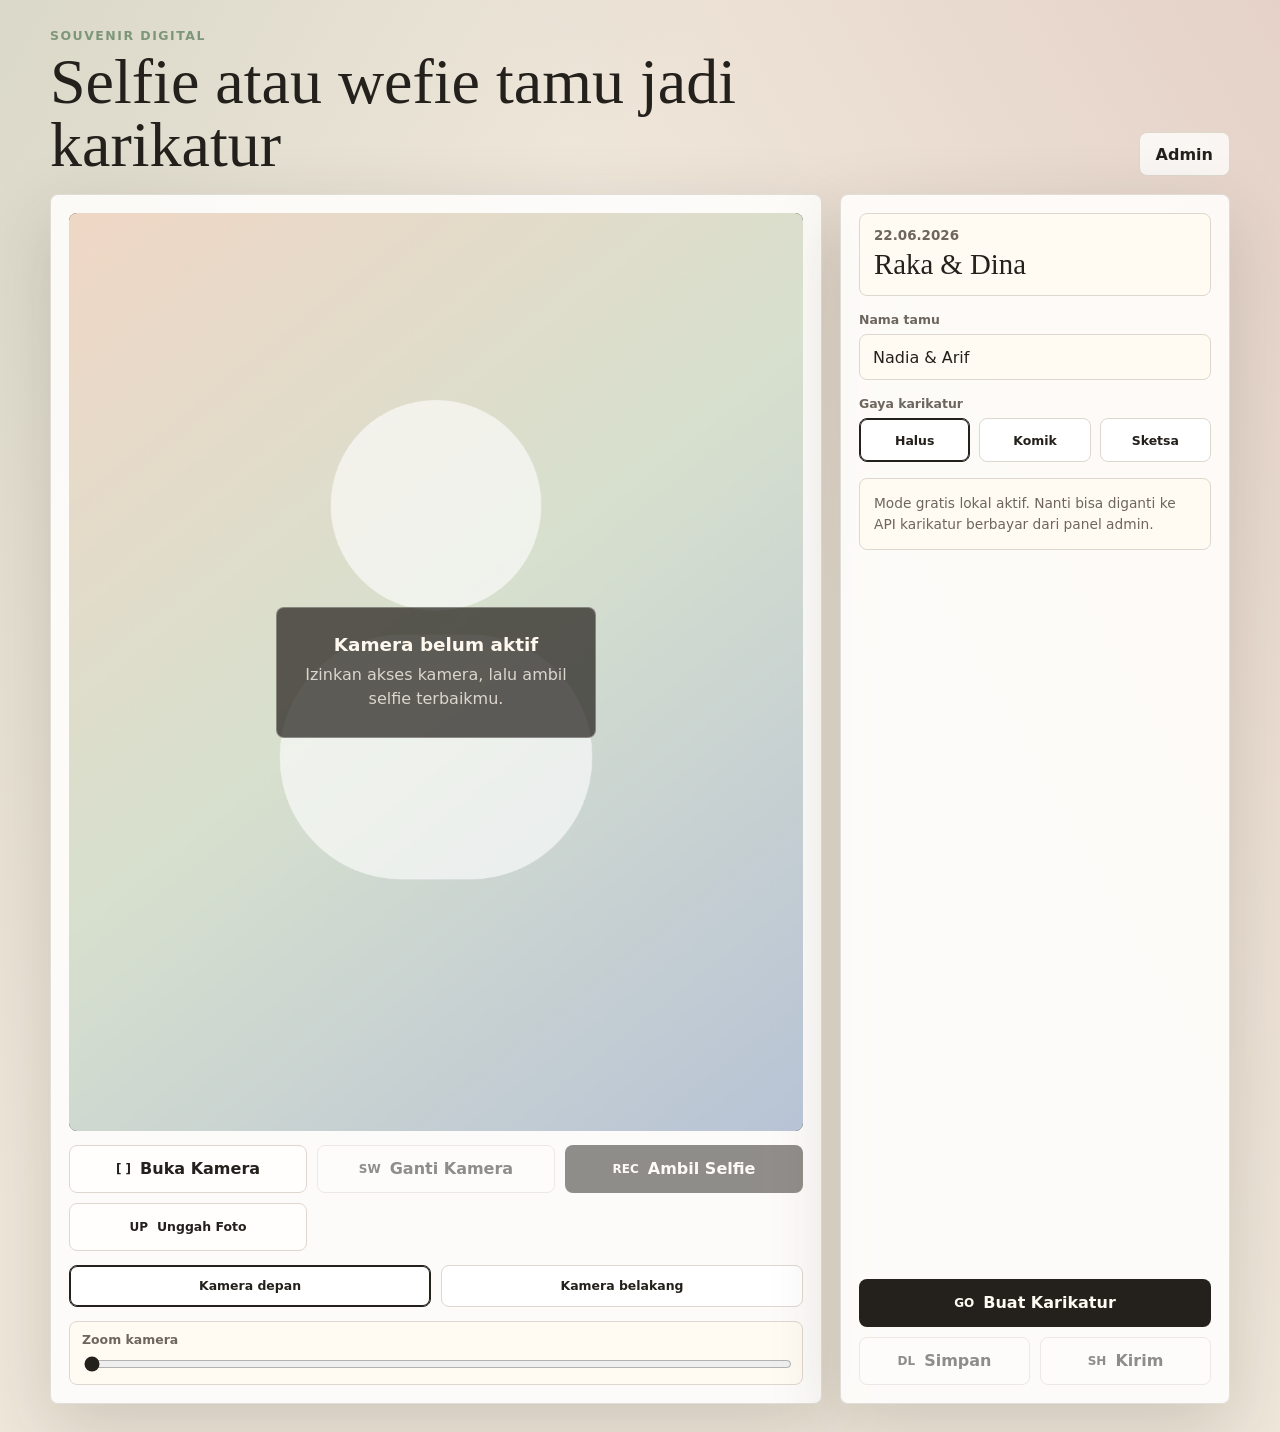
==== index.html @ d435fc64 "Add camera zoom control" ====
<!doctype html>
<html lang="id">
  <head>
    <meta charset="utf-8" />
    <meta name="viewport" content="width=device-width, initial-scale=1" />
    <title>Souvenir Selfie Pernikahan</title>
    <link rel="stylesheet" href="styles.css" />
  </head>
  <body data-page="guest">
    <main class="app-shell">
      <section class="studio">
        <header class="topbar">
          <div>
            <p class="eyebrow">Souvenir digital</p>
            <h1 id="guestTitle">Selfie atau wefie tamu jadi karikatur</h1>
          </div>
          <nav class="page-links" aria-label="Navigasi">
            <a href="admin.html" id="guestAdminLink">Admin</a>
          </nav>
        </header>

        <section class="admin-gate" id="guestAdminGate" hidden>
          <div class="control-panel login-card">
            <p class="eyebrow">Akses admin</p>
            <h2>Masukkan password admin</h2>
            <div class="field-group">
              <label for="guestAdminPassword">Password</label>
              <input id="guestAdminPassword" type="password" autocomplete="current-password" />
            </div>
            <div class="gate-actions">
              <button class="primary-button wide" id="guestAdminLogin" type="button">Masuk Admin</button>
              <button class="secondary-button wide" id="guestAdminCancel" type="button">Batal</button>
            </div>
            <p class="status-text" id="guestAdminStatus"></p>
          </div>
        </section>

        <div class="workspace guest-workspace">
          <section class="camera-panel" aria-label="Area kamera">
            <div class="preview-frame" id="previewFrame">
              <video id="camera" autoplay playsinline muted></video>
              <canvas id="workCanvas" width="1080" height="1350"></canvas>
              <div class="camera-empty" id="cameraEmpty">
                <strong>Kamera belum aktif</strong>
                <span>Izinkan akses kamera, lalu ambil selfie terbaikmu.</span>
              </div>
            </div>

            <div class="capture-actions">
              <button class="secondary-button" id="startCamera" type="button">
                <span class="button-icon">[ ]</span>
                Buka Kamera
              </button>
              <button class="secondary-button" id="switchCamera" type="button" disabled>
                <span class="button-icon">SW</span>
                Ganti Kamera
              </button>
              <button class="primary-button" id="capturePhoto" type="button" disabled>
                <span class="button-icon">REC</span>
                Ambil Selfie
              </button>
              <label class="secondary-button upload-button">
                <span class="button-icon">UP</span>
                Unggah Foto
                <input id="uploadPhoto" type="file" accept="image/*" />
              </label>
            </div>

            <div class="camera-facing" role="radiogroup" aria-label="Pilihan kamera">
              <label>
                <input type="radio" name="cameraFacing" value="user" checked />
                <span>Kamera depan</span>
              </label>
              <label>
                <input type="radio" name="cameraFacing" value="environment" />
                <span>Kamera belakang</span>
              </label>
            </div>

            <div class="field-group camera-zoom">
              <label for="cameraZoom">Zoom kamera</label>
              <input id="cameraZoom" type="range" min="1" max="2" step="0.05" value="1" />
            </div>
          </section>

          <aside class="control-panel" aria-label="Kontrol souvenir">
            <div class="couple-card">
              <span id="eventDate">22.06.2026</span>
              <strong id="coupleName">Raka & Dina</strong>
            </div>

            <div class="field-group">
              <label for="guestName">Nama tamu</label>
              <input id="guestName" type="text" value="Nadia & Arif" maxlength="32" />
            </div>

            <div class="field-group">
              <span class="label-text">Gaya karikatur</span>
              <div class="segmented" role="radiogroup" aria-label="Gaya karikatur">
                <label>
                  <input type="radio" name="style" value="soft" checked />
                  <span>Halus</span>
                </label>
                <label>
                  <input type="radio" name="style" value="comic" />
                  <span>Komik</span>
                </label>
                <label>
                  <input type="radio" name="style" value="sketch" />
                  <span>Sketsa</span>
                </label>
              </div>
            </div>

            <div class="engine-note">
              Mode gratis lokal aktif. Nanti bisa diganti ke API karikatur berbayar dari panel admin.
            </div>

            <div class="compare-card" id="compareCard" hidden>
              <div class="compare-view" id="compareView">
                <img id="beforeImage" alt="Foto asli tamu" />
                <div class="compare-after" id="compareAfter">
                  <img id="afterImage" alt="Karikatur dengan twibbon" />
                </div>
                <div class="compare-line" id="compareLine"></div>
              </div>
              <div class="field-group">
                <label for="compareSlider">Foto asli menjadi karikatur</label>
                <input id="compareSlider" type="range" min="0" max="100" value="55" />
              </div>
            </div>

            <div class="send-panel">
              <button class="primary-button wide" id="renderGift" type="button">
                <span class="button-icon">GO</span>
                Buat Karikatur
              </button>
              <div class="action-grid">
                <button class="secondary-button wide" id="saveGift" type="button" disabled>
                  <span class="button-icon">DL</span>
                  Simpan
                </button>
                <button class="secondary-button wide" id="shareGift" type="button" disabled>
                  <span class="button-icon">SH</span>
                  Kirim
                </button>
              </div>
            </div>
          </aside>
        </div>
      </section>
    </main>

    <script src="app-config.js"></script>
    <script src="script.js"></script>
  </body>
</html>
---- styles.css ----
:root {
  --ink: #24211d;
  --muted: #6e665e;
  --line: #ded7ce;
  --paper: #fffaf2;
  --panel: #fffefd;
  --sage: #7d967a;
  --rose: #b86f73;
  --gold: #b98b3e;
  --shadow: 0 22px 70px rgba(52, 43, 32, 0.18);
}

* {
  box-sizing: border-box;
}

[hidden] {
  display: none !important;
}

body {
  margin: 0;
  min-height: 100vh;
  color: var(--ink);
  font-family:
    Inter, ui-sans-serif, system-ui, -apple-system, BlinkMacSystemFont, "Segoe UI",
    sans-serif;
  background:
    linear-gradient(120deg, rgba(125, 150, 122, 0.18), transparent 34%),
    linear-gradient(240deg, rgba(184, 111, 115, 0.18), transparent 38%),
    #efe7da;
}

button,
input,
textarea,
select {
  font: inherit;
}

.app-shell {
  width: min(1180px, calc(100% - 32px));
  margin: 0 auto;
  padding: 28px 0;
}

.studio {
  min-height: calc(100vh - 56px);
  display: flex;
  flex-direction: column;
  gap: 18px;
}

.topbar {
  display: flex;
  align-items: end;
  justify-content: space-between;
  gap: 20px;
}

.eyebrow {
  margin: 0 0 8px;
  color: var(--sage);
  font-size: 0.78rem;
  font-weight: 800;
  letter-spacing: 0.12em;
  text-transform: uppercase;
}

h1 {
  max-width: 760px;
  margin: 0;
  font-family: Georgia, "Times New Roman", serif;
  font-size: clamp(2.1rem, 5vw, 4.8rem);
  font-weight: 500;
  line-height: 0.98;
  letter-spacing: 0;
}

.page-links {
  display: flex;
  gap: 10px;
}

.page-links a {
  min-height: 44px;
  padding: 0 16px;
  border: 1px solid var(--line);
  border-radius: 8px;
  display: inline-flex;
  align-items: center;
  color: var(--ink);
  background: rgba(255, 254, 253, 0.8);
  font-weight: 800;
  text-decoration: none;
}

.workspace {
  flex: 1;
  display: grid;
  grid-template-columns: minmax(0, 1fr) 390px;
  gap: 18px;
  align-items: stretch;
}

.admin-workspace {
  grid-template-columns: 430px minmax(0, 1fr);
}

.camera-panel,
.control-panel {
  border: 1px solid rgba(85, 73, 58, 0.16);
  border-radius: 8px;
  background: rgba(255, 254, 253, 0.88);
  box-shadow: var(--shadow);
}

.camera-panel {
  padding: 18px;
  display: flex;
  flex-direction: column;
  gap: 14px;
}

.control-panel {
  padding: 18px;
  display: flex;
  flex-direction: column;
  gap: 16px;
}

.preview-frame,
.admin-preview {
  position: relative;
  flex: 1;
  min-height: 520px;
  aspect-ratio: 4 / 5;
  overflow: hidden;
  border-radius: 8px;
  background: #28241f;
  display: grid;
  place-items: center;
}

.admin-preview {
  min-height: 680px;
  background: var(--paper);
}

video,
canvas {
  position: absolute;
  inset: 0;
  width: 100%;
  height: 100%;
  object-fit: cover;
}

canvas {
  display: none;
}

.admin-preview canvas {
  display: block;
  object-fit: contain;
  cursor: move;
}

.camera-empty {
  position: relative;
  z-index: 2;
  max-width: 320px;
  padding: 26px;
  border: 1px solid rgba(255, 255, 255, 0.28);
  border-radius: 8px;
  color: #fff8ef;
  text-align: center;
  background: rgba(36, 33, 29, 0.72);
}

.camera-empty strong,
.camera-empty span {
  display: block;
}

.camera-empty strong {
  margin-bottom: 8px;
  font-size: 1.15rem;
}

.camera-empty span {
  color: rgba(255, 248, 239, 0.78);
  line-height: 1.5;
}

.capture-actions,
.send-panel {
  display: grid;
  grid-template-columns: repeat(3, minmax(0, 1fr));
  gap: 10px;
}

.camera-facing {
  display: grid;
  grid-template-columns: 1fr 1fr;
  gap: 10px;
}

.camera-facing label {
  cursor: pointer;
}

.camera-facing input {
  position: absolute;
  opacity: 0;
  pointer-events: none;
}

.camera-facing span {
  min-height: 42px;
  border: 1px solid var(--line);
  border-radius: 8px;
  display: grid;
  place-items: center;
  color: var(--ink);
  background: #fff;
}

.camera-facing input:checked + span {
  border-color: var(--ink);
  box-shadow: inset 0 0 0 1px var(--ink);
}

.camera-zoom {
  border: 1px solid var(--line);
  border-radius: 8px;
  padding: 10px 12px;
  background: var(--paper);
}

.send-panel {
  grid-template-columns: 1fr;
  margin-top: auto;
  padding-top: 10px;
}

.action-grid {
  display: grid;
  grid-template-columns: 1fr 1fr;
  gap: 10px;
}

.field-grid {
  display: grid;
  grid-template-columns: 1fr 1fr;
  gap: 10px;
}

.field-group {
  display: grid;
  gap: 7px;
}

.field-hint {
  color: var(--muted);
  font-size: 0.78rem;
  line-height: 1.45;
}

.text-settings {
  border-top: 1px solid var(--line);
  border-bottom: 1px solid var(--line);
  padding: 14px 0;
  display: grid;
  gap: 12px;
}

.range-row {
  display: grid;
  grid-template-columns: 120px minmax(0, 1fr) 48px;
  gap: 10px;
  align-items: center;
}

.range-row output {
  color: var(--muted);
  font-size: 0.8rem;
  font-weight: 800;
  text-align: right;
}

label,
.label-text {
  color: var(--muted);
  font-size: 0.78rem;
  font-weight: 750;
}

input[type="text"] {
  width: 100%;
  min-height: 46px;
  border: 1px solid var(--line);
  border-radius: 8px;
  padding: 0 13px;
  color: var(--ink);
  background: var(--paper);
  outline: none;
}

textarea {
  width: 100%;
  min-height: 92px;
  border: 1px solid var(--line);
  border-radius: 8px;
  padding: 12px 13px;
  color: var(--ink);
  background: var(--paper);
  outline: none;
  resize: vertical;
}

input[type="password"] {
  width: 100%;
  min-height: 46px;
  border: 1px solid var(--line);
  border-radius: 8px;
  padding: 0 13px;
  color: var(--ink);
  background: var(--paper);
  outline: none;
}

select,
input[type="color"] {
  width: 100%;
  min-height: 46px;
  border: 1px solid var(--line);
  border-radius: 8px;
  padding: 0 12px;
  color: var(--ink);
  background: var(--paper);
  outline: none;
}

input[type="color"] {
  padding: 5px;
}

input[type="text"]:focus,
input[type="password"]:focus,
textarea:focus,
select:focus,
input[type="range"]:focus {
  border-color: var(--sage);
  box-shadow: 0 0 0 3px rgba(125, 150, 122, 0.22);
}

.segmented {
  display: grid;
  grid-template-columns: repeat(auto-fit, minmax(110px, 1fr));
  gap: 9px;
}

.segmented label {
  cursor: pointer;
}

.segmented input,
.upload-button input,
.dropzone input {
  position: absolute;
  opacity: 0;
  pointer-events: none;
}

.segmented span {
  min-height: 44px;
  border: 1px solid var(--line);
  border-radius: 8px;
  padding: 0 10px;
  display: flex;
  align-items: center;
  justify-content: center;
  color: var(--ink);
  background: #fff;
}

.segmented input:checked + span {
  border-color: var(--ink);
  box-shadow: inset 0 0 0 1px var(--ink);
}

.dropzone {
  min-height: 112px;
  border: 1px dashed #b8aa98;
  border-radius: 8px;
  padding: 18px;
  display: grid;
  place-items: center;
  color: var(--muted);
  background: var(--paper);
  text-align: center;
  cursor: pointer;
}

button,
.upload-button {
  min-height: 48px;
  border: 0;
  border-radius: 8px;
  padding: 0 14px;
  display: inline-flex;
  align-items: center;
  justify-content: center;
  gap: 9px;
  cursor: pointer;
  font-weight: 800;
  text-align: center;
}

button:disabled {
  cursor: not-allowed;
  opacity: 0.5;
}

.primary-button {
  color: #fffaf2;
  background: #24211d;
}

.secondary-button {
  border: 1px solid var(--line);
  color: var(--ink);
  background: #fffefd;
}

.button-icon {
  font-size: 0.75rem;
  line-height: 1;
}

.wide {
  width: 100%;
}

.couple-card,
.compare-card,
.engine-note,
.info-box {
  border: 1px solid var(--line);
  border-radius: 8px;
  padding: 14px;
  background: var(--paper);
}

.engine-note,
.info-box,
.status-text {
  color: var(--muted);
  font-size: 0.86rem;
  line-height: 1.5;
}

.info-box {
  display: grid;
  gap: 6px;
}

.info-box strong {
  color: var(--ink);
}

.info-box span {
  color: var(--muted);
}

.login-panel,
.admin-gate {
  display: grid;
  place-items: center;
  min-height: 58vh;
}

.admin-gate {
  position: fixed;
  inset: 0;
  z-index: 20;
  min-height: 100vh;
  padding: 20px;
  background: rgba(36, 33, 29, 0.42);
  backdrop-filter: blur(8px);
}

.login-card {
  width: min(440px, 100%);
}

.login-card h2 {
  margin: 0;
  font-family: Georgia, "Times New Roman", serif;
  font-size: 2rem;
  font-weight: 500;
}

.manager-workspace {
  grid-template-columns: minmax(0, 1fr) 390px;
}

.gate-actions {
  display: grid;
  grid-template-columns: 1fr 1fr;
  gap: 10px;
}

.preview-toolbar {
  display: flex;
  align-items: center;
  justify-content: space-between;
  gap: 12px;
  color: var(--muted);
  font-size: 0.86rem;
}

.preview-toolbar .secondary-button {
  min-height: 38px;
}

.couple-card span,
.couple-card strong {
  display: block;
}

.couple-card span {
  margin-bottom: 5px;
  color: var(--muted);
  font-size: 0.84rem;
  font-weight: 800;
}

.couple-card strong {
  font-family: Georgia, "Times New Roman", serif;
  font-size: 1.8rem;
  font-weight: 500;
}

.compare-card {
  display: grid;
  gap: 12px;
}

.compare-card[hidden] {
  display: none;
}

.compare-view {
  position: relative;
  aspect-ratio: 4 / 5;
  overflow: hidden;
  border-radius: 8px;
  background: #2c2823;
}

.compare-view img {
  position: absolute;
  inset: 0;
  width: 100%;
  height: 100%;
  object-fit: cover;
}

.compare-after {
  position: absolute;
  inset: 0;
  width: 100%;
  overflow: hidden;
  clip-path: inset(0 45% 0 0);
}

.compare-after img {
  width: 100%;
}

.compare-line {
  position: absolute;
  top: 0;
  bottom: 0;
  left: 55%;
  width: 2px;
  background: #fffaf2;
  pointer-events: none;
}

input[type="range"] {
  width: 100%;
  accent-color: var(--ink);
}

@media (max-width: 980px) {
  .workspace,
  .admin-workspace {
    grid-template-columns: 1fr;
  }

  .topbar {
    align-items: stretch;
    flex-direction: column;
  }

  .preview-frame {
    min-height: 62vh;
  }

  .admin-preview {
    min-height: 70vh;
  }
}

@media (max-width: 620px) {
  .app-shell {
    width: min(100% - 20px, 1180px);
    padding: 12px 0;
  }

  .studio {
    min-height: calc(100vh - 24px);
  }

  .capture-actions,
  .camera-facing,
  .field-grid,
  .segmented {
    grid-template-columns: 1fr;
  }

  .camera-panel,
  .control-panel {
    padding: 12px;
  }

  .preview-frame {
    min-height: 58vh;
  }
}
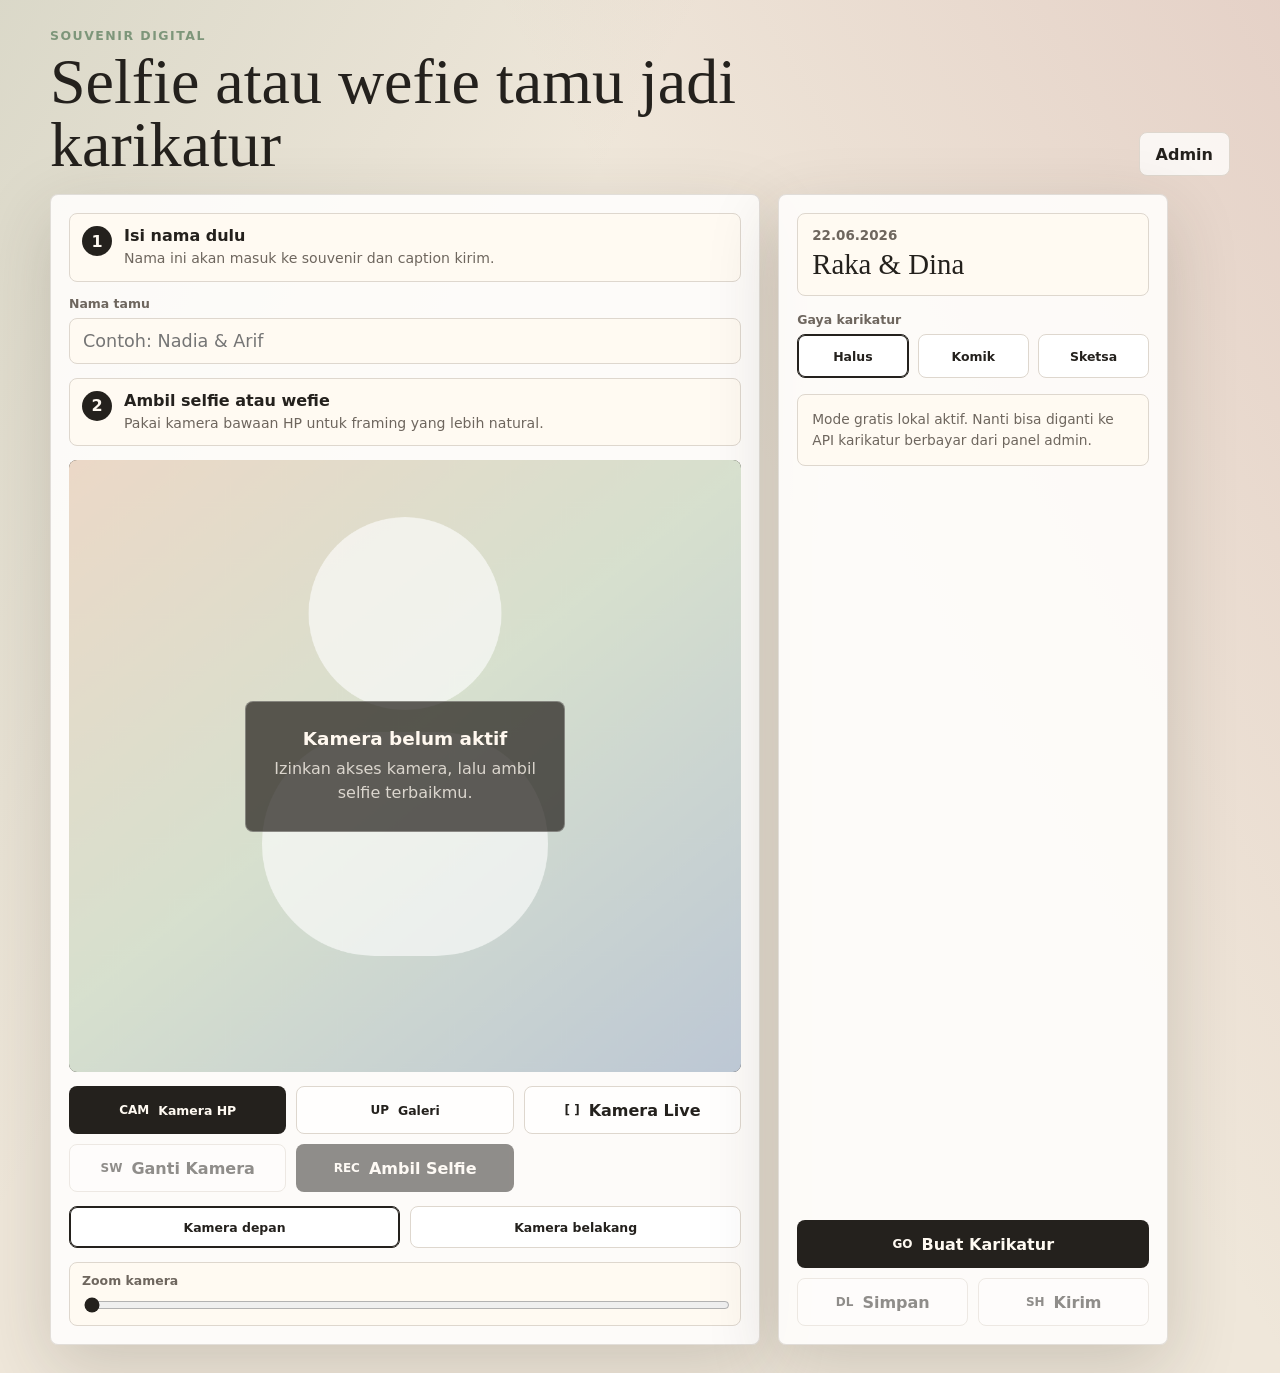
==== commit d14107dd: "Improve guest photo capture flow" ====
--- a/index.html
+++ b/index.html
@@ -37,6 +37,27 @@
 
         <div class="workspace guest-workspace">
           <section class="camera-panel" aria-label="Area kamera">
+            <div class="guest-step">
+              <span>1</span>
+              <div>
+                <strong>Isi nama dulu</strong>
+                <p>Nama ini akan masuk ke souvenir dan caption kirim.</p>
+              </div>
+            </div>
+
+            <div class="field-group guest-name-panel">
+              <label for="guestName">Nama tamu</label>
+              <input id="guestName" type="text" value="" placeholder="Contoh: Nadia & Arif" maxlength="32" />
+            </div>
+
+            <div class="guest-step">
+              <span>2</span>
+              <div>
+                <strong>Ambil selfie atau wefie</strong>
+                <p>Pakai kamera bawaan HP untuk framing yang lebih natural.</p>
+              </div>
+            </div>
+
             <div class="preview-frame" id="previewFrame">
               <video id="camera" autoplay playsinline muted></video>
               <canvas id="workCanvas" width="1080" height="1350"></canvas>
@@ -47,9 +68,19 @@
             </div>
 
             <div class="capture-actions">
+              <label class="primary-button upload-button">
+                <span class="button-icon">CAM</span>
+                Kamera HP
+                <input id="deviceCameraPhoto" type="file" accept="image/*" capture="user" />
+              </label>
+              <label class="secondary-button upload-button">
+                <span class="button-icon">UP</span>
+                Galeri
+                <input id="uploadPhoto" type="file" accept="image/*" />
+              </label>
               <button class="secondary-button" id="startCamera" type="button">
                 <span class="button-icon">[ ]</span>
-                Buka Kamera
+                Kamera Live
               </button>
               <button class="secondary-button" id="switchCamera" type="button" disabled>
                 <span class="button-icon">SW</span>
@@ -59,11 +90,6 @@
                 <span class="button-icon">REC</span>
                 Ambil Selfie
               </button>
-              <label class="secondary-button upload-button">
-                <span class="button-icon">UP</span>
-                Unggah Foto
-                <input id="uploadPhoto" type="file" accept="image/*" />
-              </label>
             </div>
 
             <div class="camera-facing" role="radiogroup" aria-label="Pilihan kamera">
@@ -87,11 +113,6 @@
             <div class="couple-card">
               <span id="eventDate">22.06.2026</span>
               <strong id="coupleName">Raka & Dina</strong>
-            </div>
-
-            <div class="field-group">
-              <label for="guestName">Nama tamu</label>
-              <input id="guestName" type="text" value="Nadia & Arif" maxlength="32" />
             </div>
 
             <div class="field-group">
--- a/styles.css
+++ b/styles.css
@@ -107,6 +107,10 @@
   grid-template-columns: 430px minmax(0, 1fr);
 }
 
+.guest-workspace {
+  grid-template-columns: minmax(0, 0.92fr) 390px;
+}
+
 .camera-panel,
 .control-panel {
   border: 1px solid rgba(85, 73, 58, 0.16);
@@ -120,6 +124,51 @@
   display: flex;
   flex-direction: column;
   gap: 14px;
+}
+
+.guest-workspace .preview-frame {
+  min-height: 420px;
+  max-height: 68vh;
+}
+
+.guest-step {
+  display: flex;
+  gap: 12px;
+  align-items: flex-start;
+  border: 1px solid var(--line);
+  border-radius: 8px;
+  padding: 12px;
+  background: var(--paper);
+}
+
+.guest-step span {
+  width: 30px;
+  height: 30px;
+  border-radius: 999px;
+  display: grid;
+  place-items: center;
+  color: #fffaf2;
+  background: var(--ink);
+  font-weight: 800;
+  flex: 0 0 auto;
+}
+
+.guest-step strong,
+.guest-step p {
+  display: block;
+  margin: 0;
+}
+
+.guest-step p {
+  margin-top: 3px;
+  color: var(--muted);
+  font-size: 0.88rem;
+  line-height: 1.45;
+}
+
+.guest-name-panel input {
+  min-height: 54px;
+  font-size: 1.1rem;
 }
 
 .control-panel {
@@ -597,7 +646,8 @@
 
 @media (max-width: 980px) {
   .workspace,
-  .admin-workspace {
+  .admin-workspace,
+  .guest-workspace {
     grid-template-columns: 1fr;
   }
 
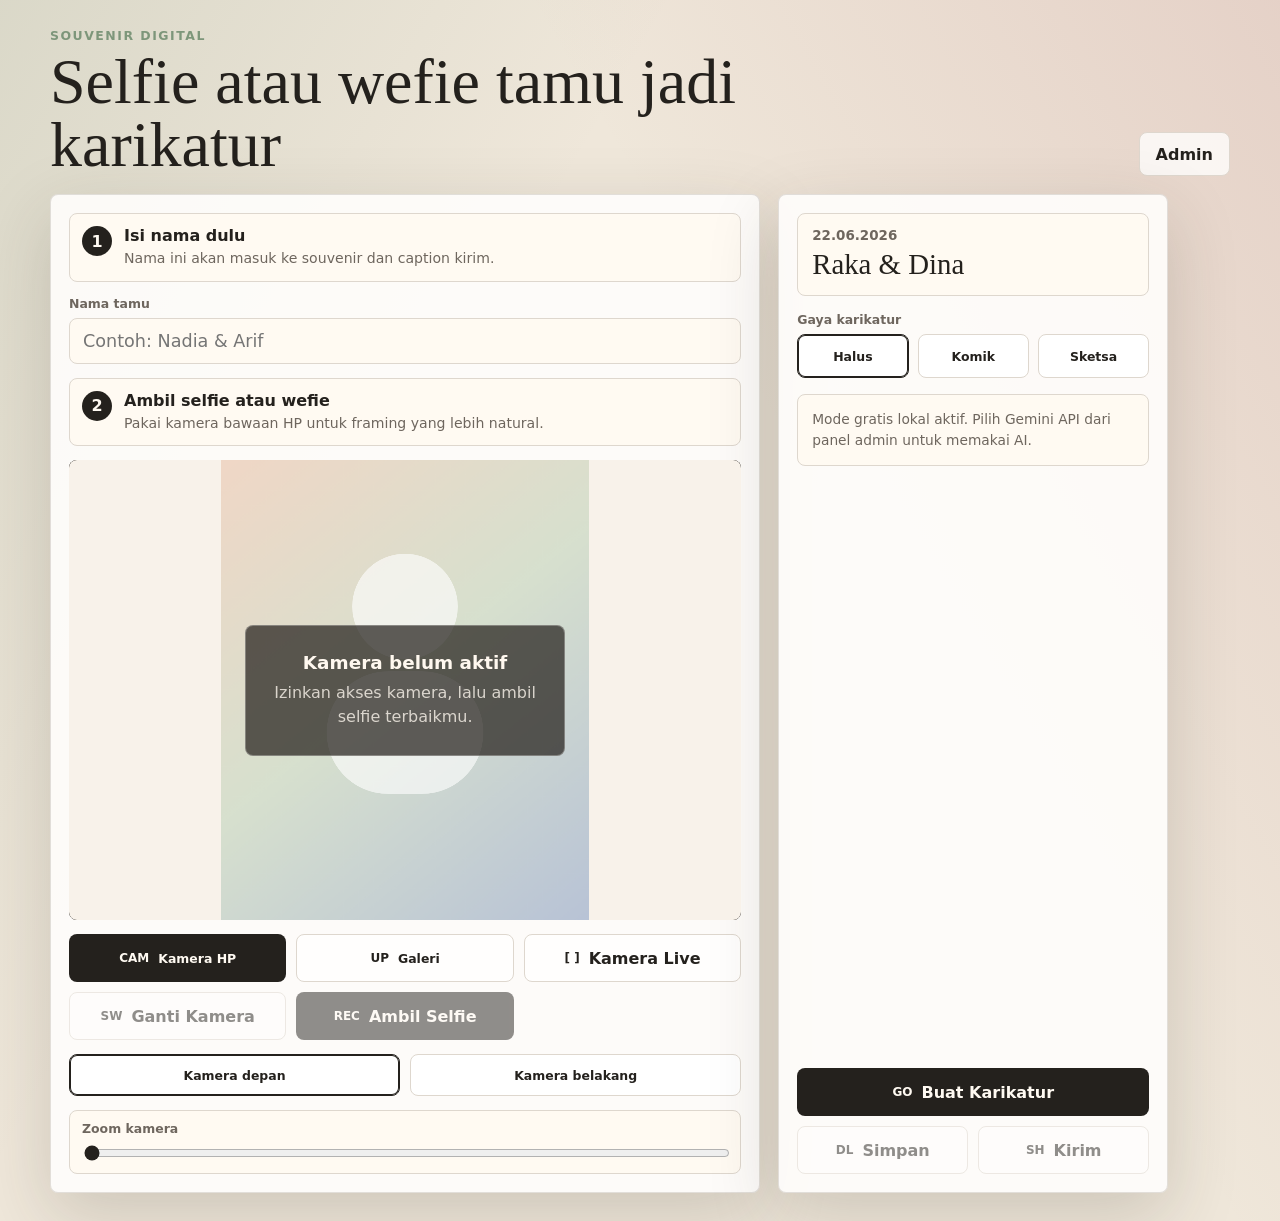
==== commit 6807c971: "Show Gemini API status and fallback errors" ====
--- a/index.html
+++ b/index.html
@@ -133,7 +133,7 @@
               </div>
             </div>
 
-            <div class="engine-note">
+            <div class="engine-note" id="engineNote">
               Mode gratis lokal aktif. Nanti bisa diganti ke API karikatur berbayar dari panel admin.
             </div>
 
--- a/styles.css
+++ b/styles.css
@@ -127,8 +127,10 @@
 }
 
 .guest-workspace .preview-frame {
-  min-height: 420px;
-  max-height: 68vh;
+  flex: 0 1 auto;
+  min-height: 300px;
+  height: min(52vh, 460px);
+  max-height: 460px;
 }
 
 .guest-step {
@@ -202,7 +204,16 @@
   inset: 0;
   width: 100%;
   height: 100%;
-  object-fit: cover;
+  object-fit: contain;
+}
+
+video {
+  object-fit: contain;
+  background: #191715;
+}
+
+.preview-frame canvas {
+  background: #f8f2ea;
 }
 
 canvas {
@@ -657,7 +668,7 @@
   }
 
   .preview-frame {
-    min-height: 62vh;
+    min-height: 46vh;
   }
 
   .admin-preview {
@@ -684,10 +695,29 @@
 
   .camera-panel,
   .control-panel {
-    padding: 12px;
-  }
-
-  .preview-frame {
-    min-height: 58vh;
-  }
-}
+    padding: 10px;
+  }
+
+  .guest-workspace .preview-frame {
+    min-height: 220px;
+    height: 34vh;
+    max-height: 300px;
+  }
+
+  .guest-step {
+    padding: 9px;
+  }
+
+  .guest-step p {
+    display: none;
+  }
+
+  .capture-actions {
+    gap: 8px;
+  }
+
+  button,
+  .upload-button {
+    min-height: 44px;
+  }
+}
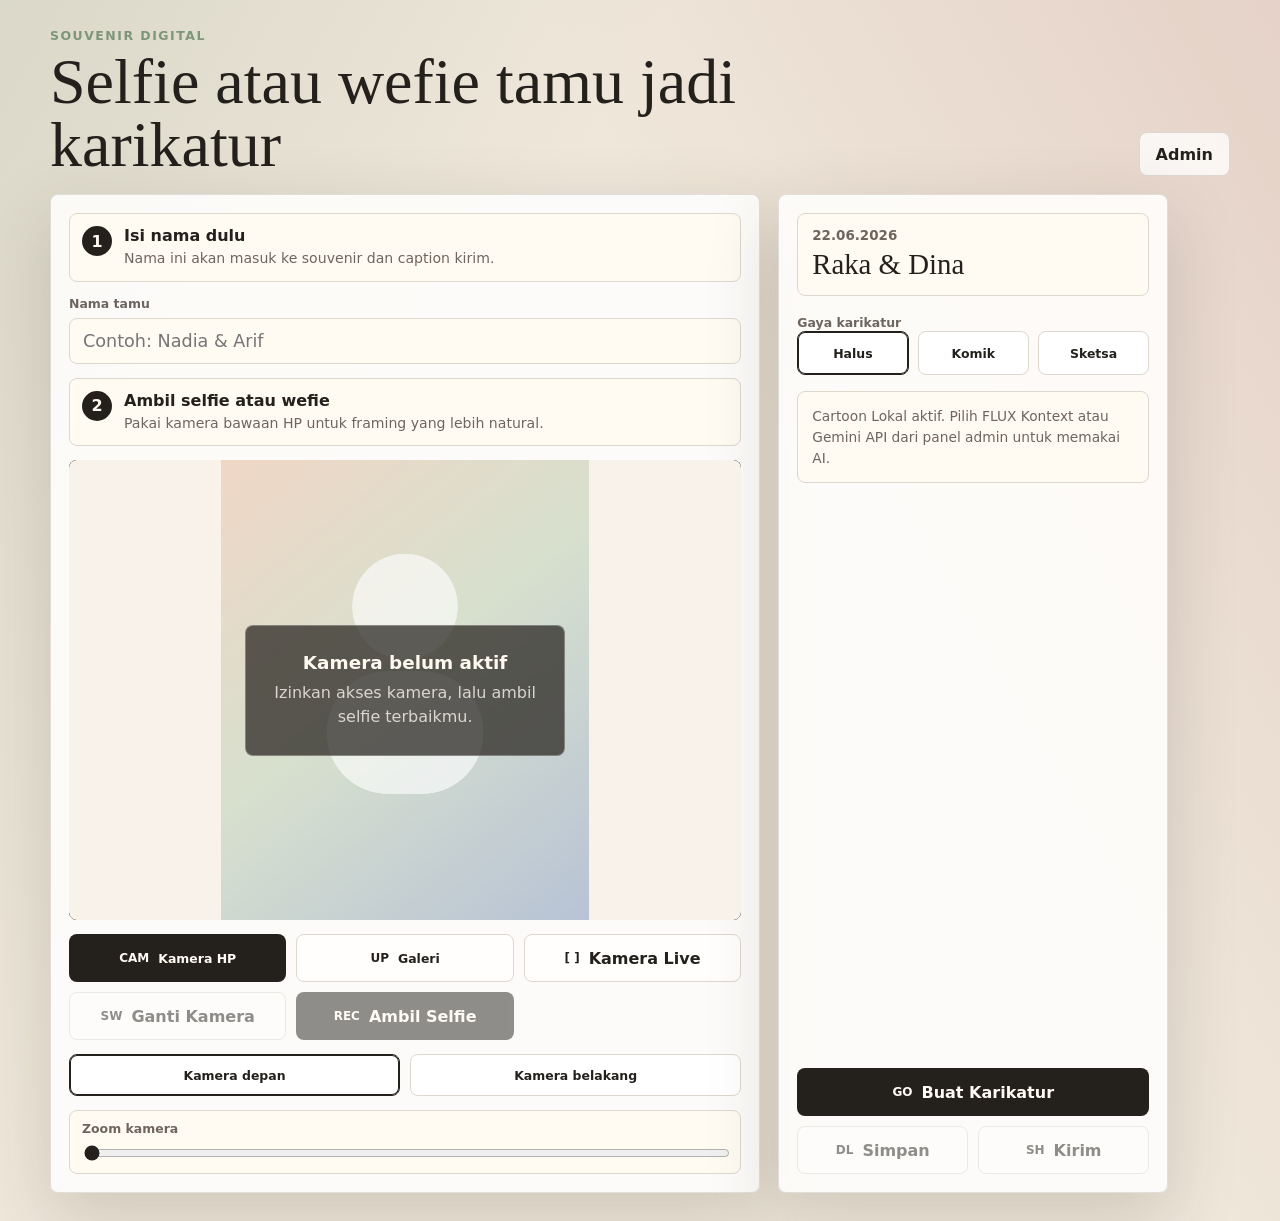
==== commit 5e6c2a80: "commit" ====
--- a/index.html
+++ b/index.html
@@ -115,7 +115,7 @@
               <strong id="coupleName">Raka & Dina</strong>
             </div>
 
-            <div class="field-group">
+            <div class="field-group" id="styleSelectorGroup">
               <span class="label-text">Gaya karikatur</span>
               <div class="segmented" role="radiogroup" aria-label="Gaya karikatur">
                 <label>
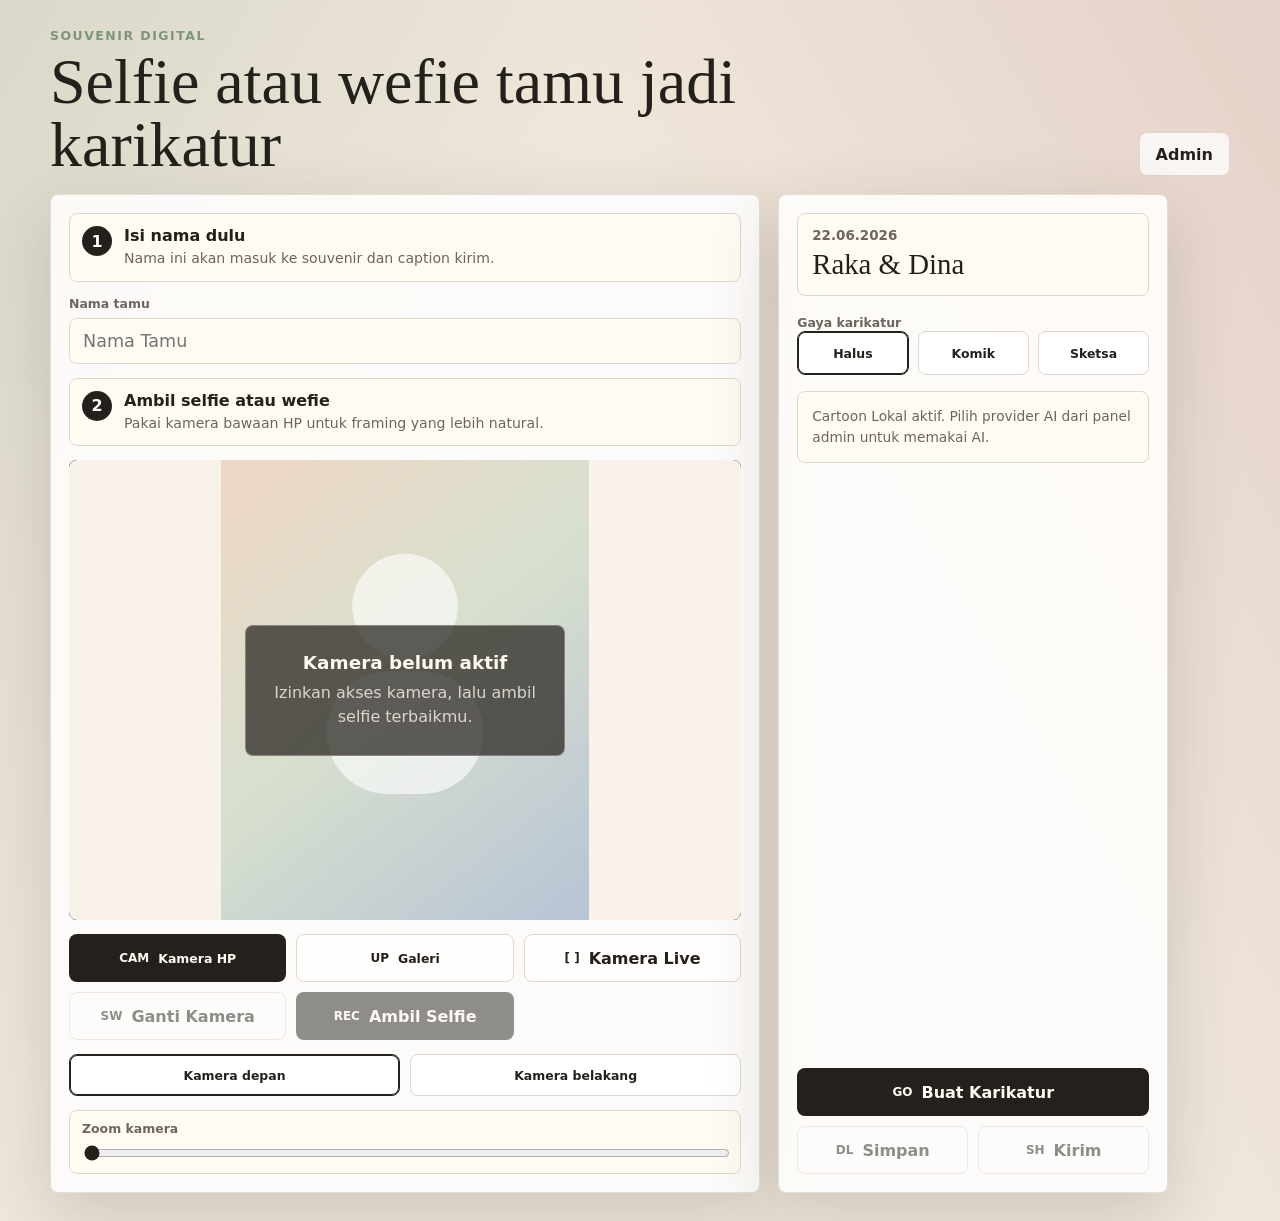
==== commit bcf3b8ef: "update" ====
--- a/index.html
+++ b/index.html
@@ -5,6 +5,9 @@
     <meta name="viewport" content="width=device-width, initial-scale=1" />
     <title>Souvenir Selfie Pernikahan</title>
     <link rel="stylesheet" href="styles.css" />
+    <link rel="preconnect" href="https://fonts.googleapis.com" />
+    <link rel="preconnect" href="https://fonts.gstatic.com" crossorigin />
+    <link href="https://fonts.googleapis.com/css2?family=Cormorant+Garamond:ital,wght@0,300;0,400;0,600;1,300;1,400;1,600&family=Playfair+Display:ital,wght@0,400;0,700;1,400;1,700&family=EB+Garamond:ital,wght@0,400;0,600;1,400;1,600&family=DM+Serif+Display:ital@0;1&family=Gilda+Display&family=Marcellus&family=Cinzel:wght@400;600&family=Bodoni+Moda:ital,opsz,wght@0,6..96,400;0,6..96,700;1,6..96,400;1,6..96,700&family=Italiana&family=Luxurious+Roman&family=Yeseva+One&family=Forum&family=Raleway:ital,wght@0,300;0,400;0,700;1,300;1,400&family=Montserrat:ital,wght@0,300;0,400;0,600;1,300;1,400&family=Josefin+Sans:ital,wght@0,300;0,400;1,300;1,400&family=Tenor+Sans&family=Jost:ital,wght@0,300;0,400;1,300;1,400&family=Lato:ital,wght@0,300;0,400;1,300;1,400&family=Libre+Baskerville:ital,wght@0,400;0,700;1,400&family=Cormorant+Upright:wght@300;400;500&display=swap" rel="stylesheet" />
   </head>
   <body data-page="guest">
     <main class="app-shell">
--- a/styles.css
+++ b/styles.css
@@ -367,6 +367,17 @@
   outline: none;
 }
 
+input[type="number"] {
+  width: 100%;
+  min-height: 46px;
+  border: 1px solid var(--line);
+  border-radius: 8px;
+  padding: 0 13px;
+  color: var(--ink);
+  background: var(--paper);
+  outline: none;
+}
+
 textarea {
   width: 100%;
   min-height: 92px;
@@ -407,6 +418,7 @@
 }
 
 input[type="text"]:focus,
+input[type="number"]:focus,
 input[type="password"]:focus,
 textarea:focus,
 select:focus,
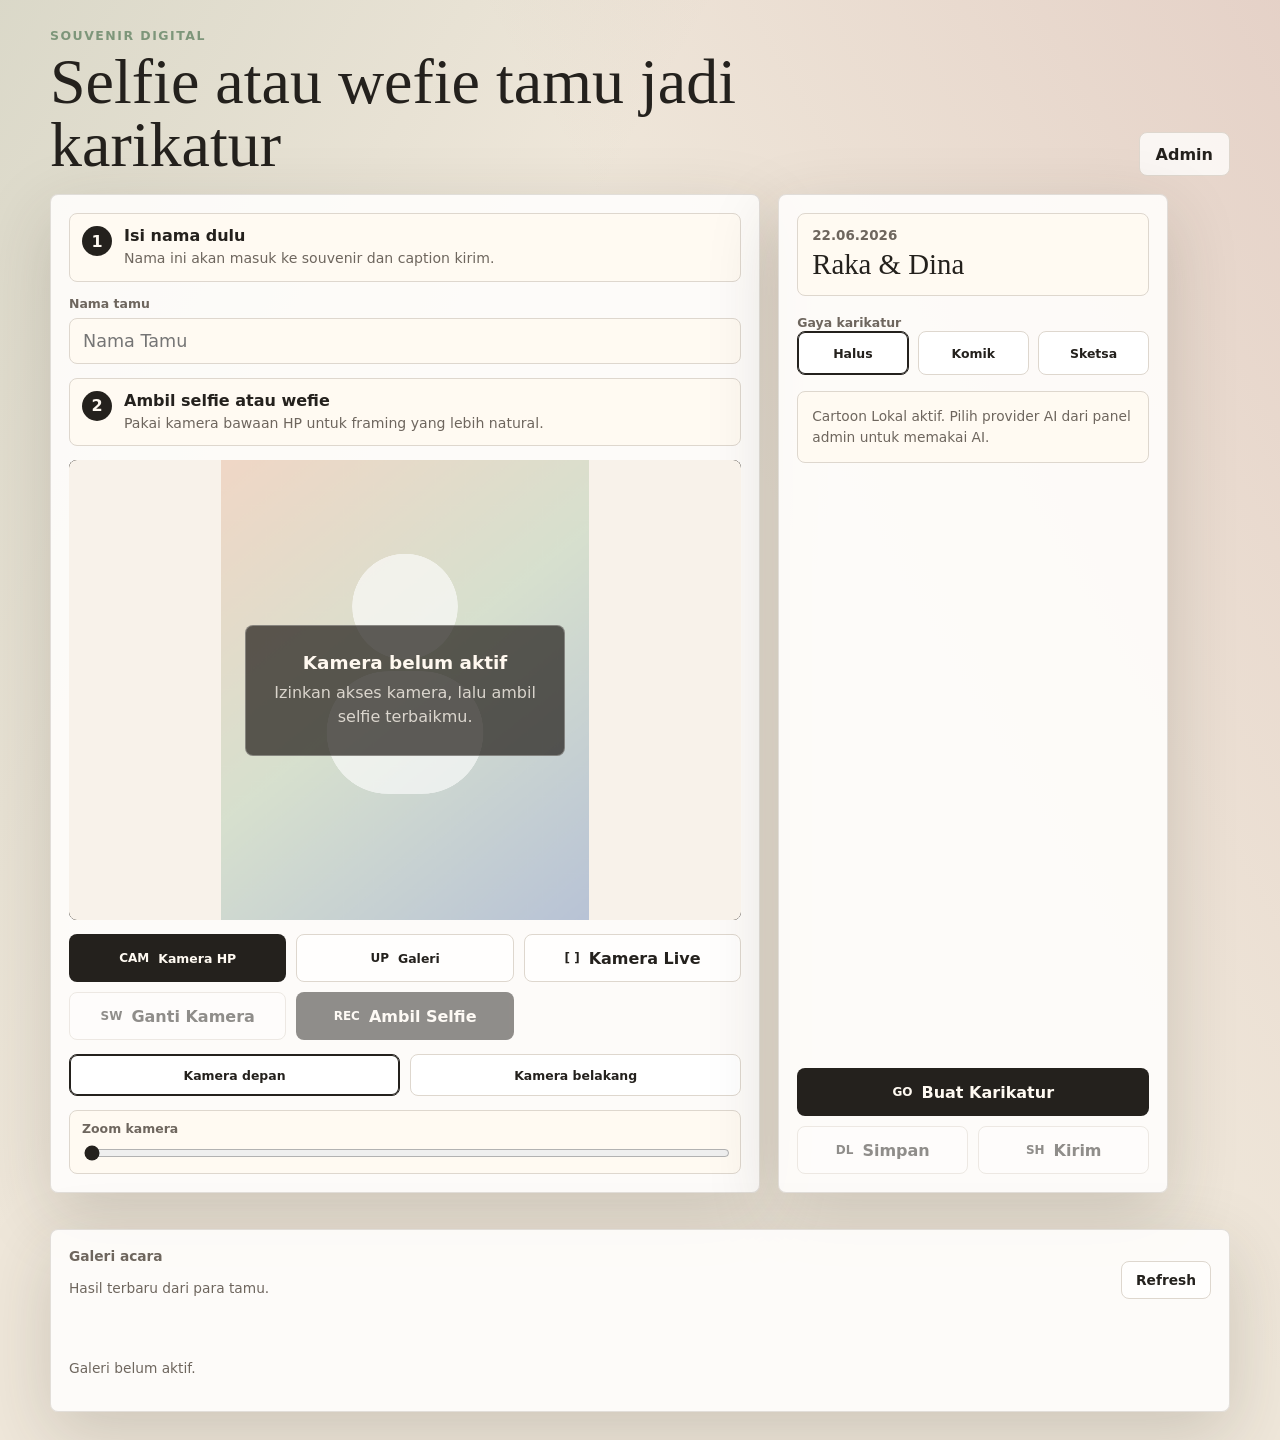
==== commit 72ffabf2: "Udap" ====
--- a/index.html
+++ b/index.html
@@ -7,7 +7,7 @@
     <link rel="stylesheet" href="styles.css" />
     <link rel="preconnect" href="https://fonts.googleapis.com" />
     <link rel="preconnect" href="https://fonts.gstatic.com" crossorigin />
-    <link href="https://fonts.googleapis.com/css2?family=Cormorant+Garamond:ital,wght@0,300;0,400;0,600;1,300;1,400;1,600&family=Playfair+Display:ital,wght@0,400;0,700;1,400;1,700&family=EB+Garamond:ital,wght@0,400;0,600;1,400;1,600&family=DM+Serif+Display:ital@0;1&family=Gilda+Display&family=Marcellus&family=Cinzel:wght@400;600&family=Bodoni+Moda:ital,opsz,wght@0,6..96,400;0,6..96,700;1,6..96,400;1,6..96,700&family=Italiana&family=Luxurious+Roman&family=Yeseva+One&family=Forum&family=Raleway:ital,wght@0,300;0,400;0,700;1,300;1,400&family=Montserrat:ital,wght@0,300;0,400;0,600;1,300;1,400&family=Josefin+Sans:ital,wght@0,300;0,400;1,300;1,400&family=Tenor+Sans&family=Jost:ital,wght@0,300;0,400;1,300;1,400&family=Lato:ital,wght@0,300;0,400;1,300;1,400&family=Libre+Baskerville:ital,wght@0,400;0,700;1,400&family=Cormorant+Upright:wght@300;400;500&display=swap" rel="stylesheet" />
+    <link href="https://fonts.googleapis.com/css2?family=Alex+Brush&family=Allura&family=Bodoni+Moda:ital,opsz,wght@0,6..96,400;0,6..96,700;1,6..96,400;1,6..96,700&family=Cardo:ital,wght@0,400;0,700;1,400&family=Cinzel:wght@400;600&family=Cormorant+Garamond:ital,wght@0,300;0,400;0,600;1,300;1,400;1,600&family=Cormorant+SC:wght@300;400;600&family=Cormorant+Upright:wght@300;400;500&family=Crimson+Pro:ital,wght@0,300;0,400;0,600;1,300;1,400;1,600&family=DM+Serif+Display:ital@0;1&family=Dancing+Script:wght@400;600;700&family=EB+Garamond:ital,wght@0,400;0,600;1,400;1,600&family=Forum&family=Gilda+Display&family=Great+Vibes&family=Italiana&family=Josefin+Sans:ital,wght@0,300;0,400;1,300;1,400&family=Jost:ital,wght@0,300;0,400;1,300;1,400&family=Lato:ital,wght@0,300;0,400;1,300;1,400&family=Libre+Baskerville:ital,wght@0,400;0,700;1,400&family=Lora:ital,wght@0,400;0,600;1,400;1,600&family=Luxurious+Roman&family=Marcellus&family=Merriweather:ital,wght@0,300;0,400;0,700;1,300;1,400;1,700&family=Montserrat:ital,wght@0,300;0,400;0,600;1,300;1,400&family=Nunito+Sans:ital,wght@0,300;0,400;0,600;1,300;1,400&family=Parisienne&family=Petit+Formal+Script&family=Pinyon+Script&family=Playfair+Display:ital,wght@0,400;0,700;1,400;1,700&family=Poppins:ital,wght@0,300;0,400;0,600;1,300;1,400&family=Prata&family=Quicksand:wght@300;400;600&family=Raleway:ital,wght@0,300;0,400;0,700;1,300;1,400&family=Sacramento&family=Spectral:ital,wght@0,300;0,400;0,600;1,300;1,400;1,600&family=Tangerine:wght@400;700&family=Tenor+Sans&family=Vollkorn:ital,wght@0,400;0,600;1,400;1,600&family=Work+Sans:ital,wght@0,300;0,400;0,600;1,300;1,400&family=Yeseva+One&display=swap" rel="stylesheet" />
   </head>
   <body data-page="guest">
     <main class="app-shell">
@@ -109,6 +109,24 @@
             <div class="field-group camera-zoom">
               <label for="cameraZoom">Zoom kamera</label>
               <input id="cameraZoom" type="range" min="1" max="2" step="0.05" value="1" />
+            </div>
+
+            <div class="photo-editor" id="photoEditor" hidden>
+              <div class="info-box">
+                <strong>Atur posisi foto</strong>
+                <span>Geser foto langsung pada preview, lalu atur zoom dan rotasi.</span>
+              </div>
+              <div class="field-grid">
+                <div class="field-group">
+                  <label for="photoZoom">Zoom foto</label>
+                  <input id="photoZoom" type="range" min="1" max="3" step="0.05" value="1" />
+                </div>
+                <div class="field-group">
+                  <label for="photoRotation">Rotasi</label>
+                  <input id="photoRotation" type="range" min="-180" max="180" step="1" value="0" />
+                </div>
+              </div>
+              <button class="secondary-button wide" id="resetPhotoTransform" type="button">Reset Posisi Foto</button>
             </div>
           </section>
 
@@ -139,6 +157,11 @@
             <div class="engine-note" id="engineNote">
               Mode gratis lokal aktif. Nanti bisa diganti ke API karikatur berbayar dari panel admin.
             </div>
+            <div class="process-progress" id="processProgress" hidden>
+              <div class="progress-track"><span id="processProgressBar"></span></div>
+              <strong id="processProgressLabel">Menyiapkan foto...</strong>
+              <button class="secondary-button" id="retryProcess" type="button" hidden>Coba Lagi</button>
+            </div>
 
             <div class="compare-card" id="compareCard" hidden>
               <div class="compare-view" id="compareView">
@@ -172,6 +195,18 @@
             </div>
           </aside>
         </div>
+
+        <section class="control-panel event-gallery">
+          <div class="preview-toolbar">
+            <div>
+              <strong>Galeri acara</strong>
+              <p class="status-text">Hasil terbaru dari para tamu.</p>
+            </div>
+            <button class="secondary-button" id="refreshGallery" type="button">Refresh</button>
+          </div>
+          <div class="result-grid" id="eventGalleryGrid"></div>
+          <p class="status-text" id="galleryStatus"></p>
+        </section>
       </section>
     </main>
 
--- a/styles.css
+++ b/styles.css
@@ -506,6 +506,95 @@
   background: #fffefd;
 }
 
+.danger-button {
+  min-height: 48px;
+  border: 1px solid #b85d5d;
+  color: #8d3030;
+  background: #fff4f2;
+}
+
+.font-sample {
+  min-height: 74px;
+  border: 1px solid var(--line);
+  border-radius: 8px;
+  padding: 14px;
+  display: grid;
+  place-items: center;
+  overflow: hidden;
+  background: #fff;
+  font-size: 1.8rem;
+  text-align: center;
+}
+
+.photo-editor,
+.process-progress {
+  border: 1px solid var(--line);
+  border-radius: 8px;
+  padding: 12px;
+  display: grid;
+  gap: 12px;
+  background: var(--paper);
+}
+
+.progress-track {
+  height: 9px;
+  overflow: hidden;
+  border-radius: 99px;
+  background: #e5ddd2;
+}
+
+.progress-track span {
+  display: block;
+  width: 0;
+  height: 100%;
+  border-radius: inherit;
+  background: var(--sage);
+  transition: width 0.25s ease;
+}
+
+.progress-track span.failed {
+  background: #b85d5d;
+}
+
+.event-gallery,
+.result-manager {
+  margin-top: 18px;
+}
+
+.result-grid {
+  display: grid;
+  grid-template-columns: repeat(auto-fill, minmax(170px, 1fr));
+  gap: 12px;
+}
+
+.result-card {
+  border: 1px solid var(--line);
+  border-radius: 8px;
+  padding: 9px;
+  display: grid;
+  gap: 9px;
+  background: var(--paper);
+}
+
+.result-card img {
+  width: 100%;
+  aspect-ratio: 4 / 5;
+  border-radius: 6px;
+  object-fit: cover;
+}
+
+.result-actions {
+  display: grid;
+  gap: 6px;
+}
+
+.result-actions button,
+.result-actions a {
+  min-height: 36px;
+  font-size: 0.78rem;
+  text-decoration: none;
+}
+
 .button-icon {
   font-size: 0.75rem;
   line-height: 1;
